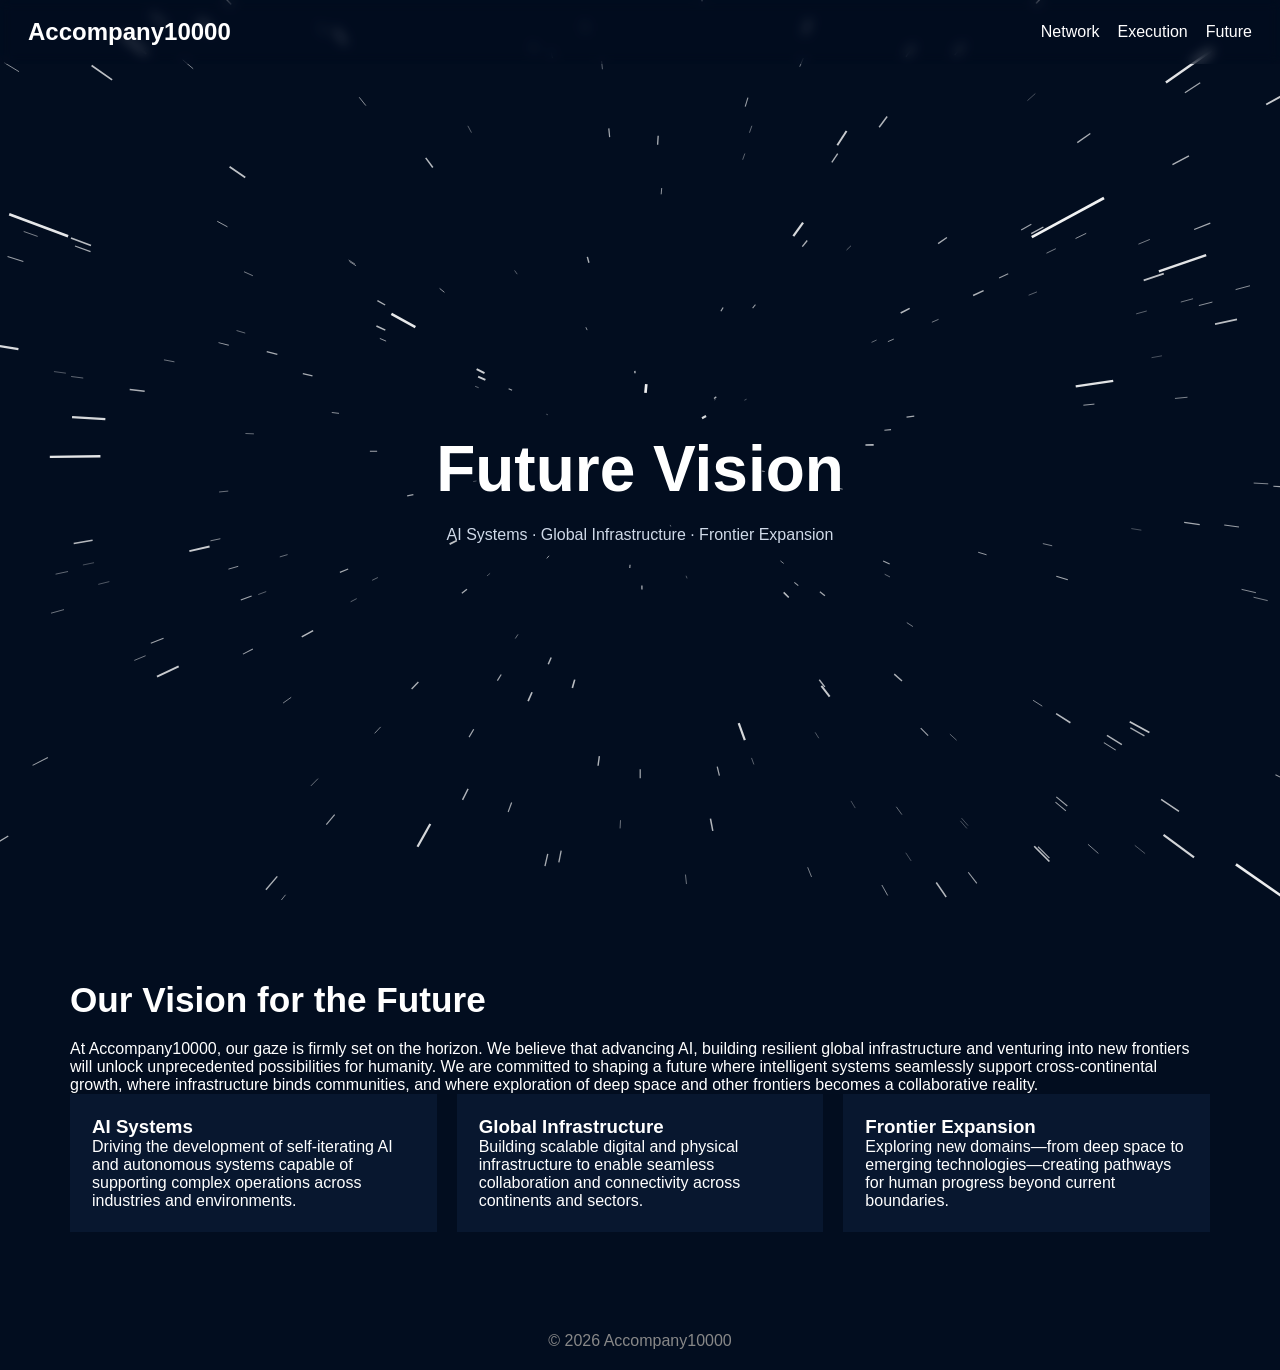
==== future.html @ 66b0d631 "Add files via upload" ====
<!DOCTYPE html>
<html lang="en">
<head>
  <!-- Meta Pixel Code -->
  <script>
  !function(f,b,e,v,n,t,s)
  {if(f.fbq)return;n=f.fbq=function(){n.callMethod?
  n.callMethod.apply(n,arguments):n.queue.push(arguments)};
  if(!f._fbq)f._fbq=n;n.push=n;n.loaded=!0;n.version='2.0';
  n.queue=[];t=b.createElement(e);t.async=!0;
  t.src=v;s=b.getElementsByTagName(e)[0];
  s.parentNode.insertBefore(t,s)}(window, document,'script',
  'https://connect.facebook.net/en_US/fbevents.js');
  fbq('init', '910612405123486');
  fbq('track', 'PageView');
  </script>

  <meta charset="UTF-8">
  <meta name="viewport" content="width=device-width, initial-scale=1.0">
  <title>Accompany10000 – Future Vision</title>
  <link rel="stylesheet" href="style.css">
</head>

<body>

<canvas id="stars-canvas"></canvas>

<nav>
  <div class="logo"><a href="index.html">Accompany10000</a></div>
  <ul>
    <li><a href="network.html">Network</a></li>
    <li><a href="execution.html">Execution</a></li>
    <li><a href="future.html">Future</a></li>
  </ul>
</nav>

<section class="hero">
  <div class="hero-content">
    <h1>Future Vision</h1>
    <p>AI Systems · Global Infrastructure · Frontier Expansion</p>
  </div>
</section>

<section id="future" class="section">
  <h2>Our Vision for the Future</h2>
  <p>
    At Accompany10000, our gaze is firmly set on the horizon. We believe that advancing AI, building resilient global infrastructure and venturing into new frontiers will unlock unprecedented possibilities for humanity. We are committed to shaping a future where intelligent systems seamlessly support cross‑continental growth, where infrastructure binds communities, and where exploration of deep space and other frontiers becomes a collaborative reality.
  </p>
  <div class="card-grid">
    <a class="card" href="#" style="text-decoration:none;color:inherit;display:block;">
      <h3>AI Systems</h3>
      <p>Driving the development of self‑iterating AI and autonomous systems capable of supporting complex operations across industries and environments.</p>
    </a>
    <a class="card" href="#" style="text-decoration:none;color:inherit;display:block;">
      <h3>Global Infrastructure</h3>
      <p>Building scalable digital and physical infrastructure to enable seamless collaboration and connectivity across continents and sectors.</p>
    </a>
    <a class="card" href="#" style="text-decoration:none;color:inherit;display:block;">
      <h3>Frontier Expansion</h3>
      <p>Exploring new domains—from deep space to emerging technologies—creating pathways for human progress beyond current boundaries.</p>
    </a>
  </div>
</section>

<footer class="footer">© 2026 Accompany10000</footer>

<script src="script.js"></script>

</body>
</html>
---- style.css ----
:root {
  --bg-color: #020d1f;
  --secondary-color: rgba(10, 26, 51, 0.85);
  --accent-color: #ffd617;
  --text-color: #ffffff;
  --muted-text: #cfd9e8;
}

* {
  box-sizing: border-box;
  margin: 0;
  padding: 0;
}

body {
  font-family: Arial, Helvetica, sans-serif;
  background: var(--bg-color);
  color: var(--text-color);
  overflow-x: hidden;
}

/* ===== 背景 ===== */

#stars-canvas {
  position: fixed;
  top: 0;
  left: 0;
  width: 100%;
  height: 100%;
  z-index: -1;
}

/* ===== NAV（核心修复点）===== */

nav {
  position: fixed;
  top: 0;
  left: 0;
  right: 0;
  display: flex;
  align-items: center;
  justify-content: space-between;
  padding: 18px 28px;
  background: rgba(2, 13, 31, 0.3);
  backdrop-filter: blur(6px);
  z-index: 20;
  overflow: hidden;
}

/* 左边 logo 固定 */
nav .logo {
  flex: 0 0 auto;
}

nav .logo a {
  font-size: 1.5rem;
  font-weight: 700;
  color: #ffffff;
  text-decoration: none;
  white-space: nowrap;
}

/* 右边菜单（重点优化） */
nav ul {
  flex: 1;
  display: flex;
  justify-content: flex-end;
  gap: 18px;
  list-style: none;
  padding-left: 20px;
  overflow-x: auto;
  scrollbar-width: none;
}

nav ul::-webkit-scrollbar {
  display: none;
}

nav ul li {
  flex: 0 0 auto;
}

nav ul a {
  color: #ffffff;
  text-decoration: none;
  white-space: nowrap;
  transition: 0.3s;
}

nav ul a:hover {
  color: var(--accent-color);
}

/* ===== HERO ===== */

.hero {
  height: 100vh;
  display: flex;
  justify-content: center;
  align-items: center;
  text-align: center;
  padding-top: 100px;
}

.hero h1 {
  font-size: 4rem;
  margin-bottom: 20px;
}

.hero p {
  color: var(--muted-text);
  margin-bottom: 25px;
}

/* ===== BUTTON ===== */

.button {
  display: inline-block;
  padding: 12px 26px;
  background: var(--accent-color);
  color: #000;
  text-decoration: none;
  font-weight: bold;
}

/* ===== SECTION ===== */

.section {
  max-width: 1200px;
  margin: auto;
  padding: 80px 30px;
}

.section h2 {
  margin-bottom: 20px;
  font-size: 2.2rem;
}

.card-grid {
  display: grid;
  grid-template-columns: repeat(auto-fit, minmax(260px, 1fr));
  gap: 20px;
}

.card {
  background: var(--secondary-color);
  padding: 22px;
}

/* ===== FOOTER ===== */

.footer {
  text-align: center;
  padding: 20px;
  color: #888;
}

/* ===== 移动端 ===== */

@media (max-width: 768px) {
  nav {
    flex-direction: column;
    align-items: flex-start;
    gap: 10px;
  }

  nav ul {
    justify-content: flex-start;
    flex-wrap: wrap;
    overflow: visible;
  }

  .hero h1 {
    font-size: 2.6rem;
  }
}
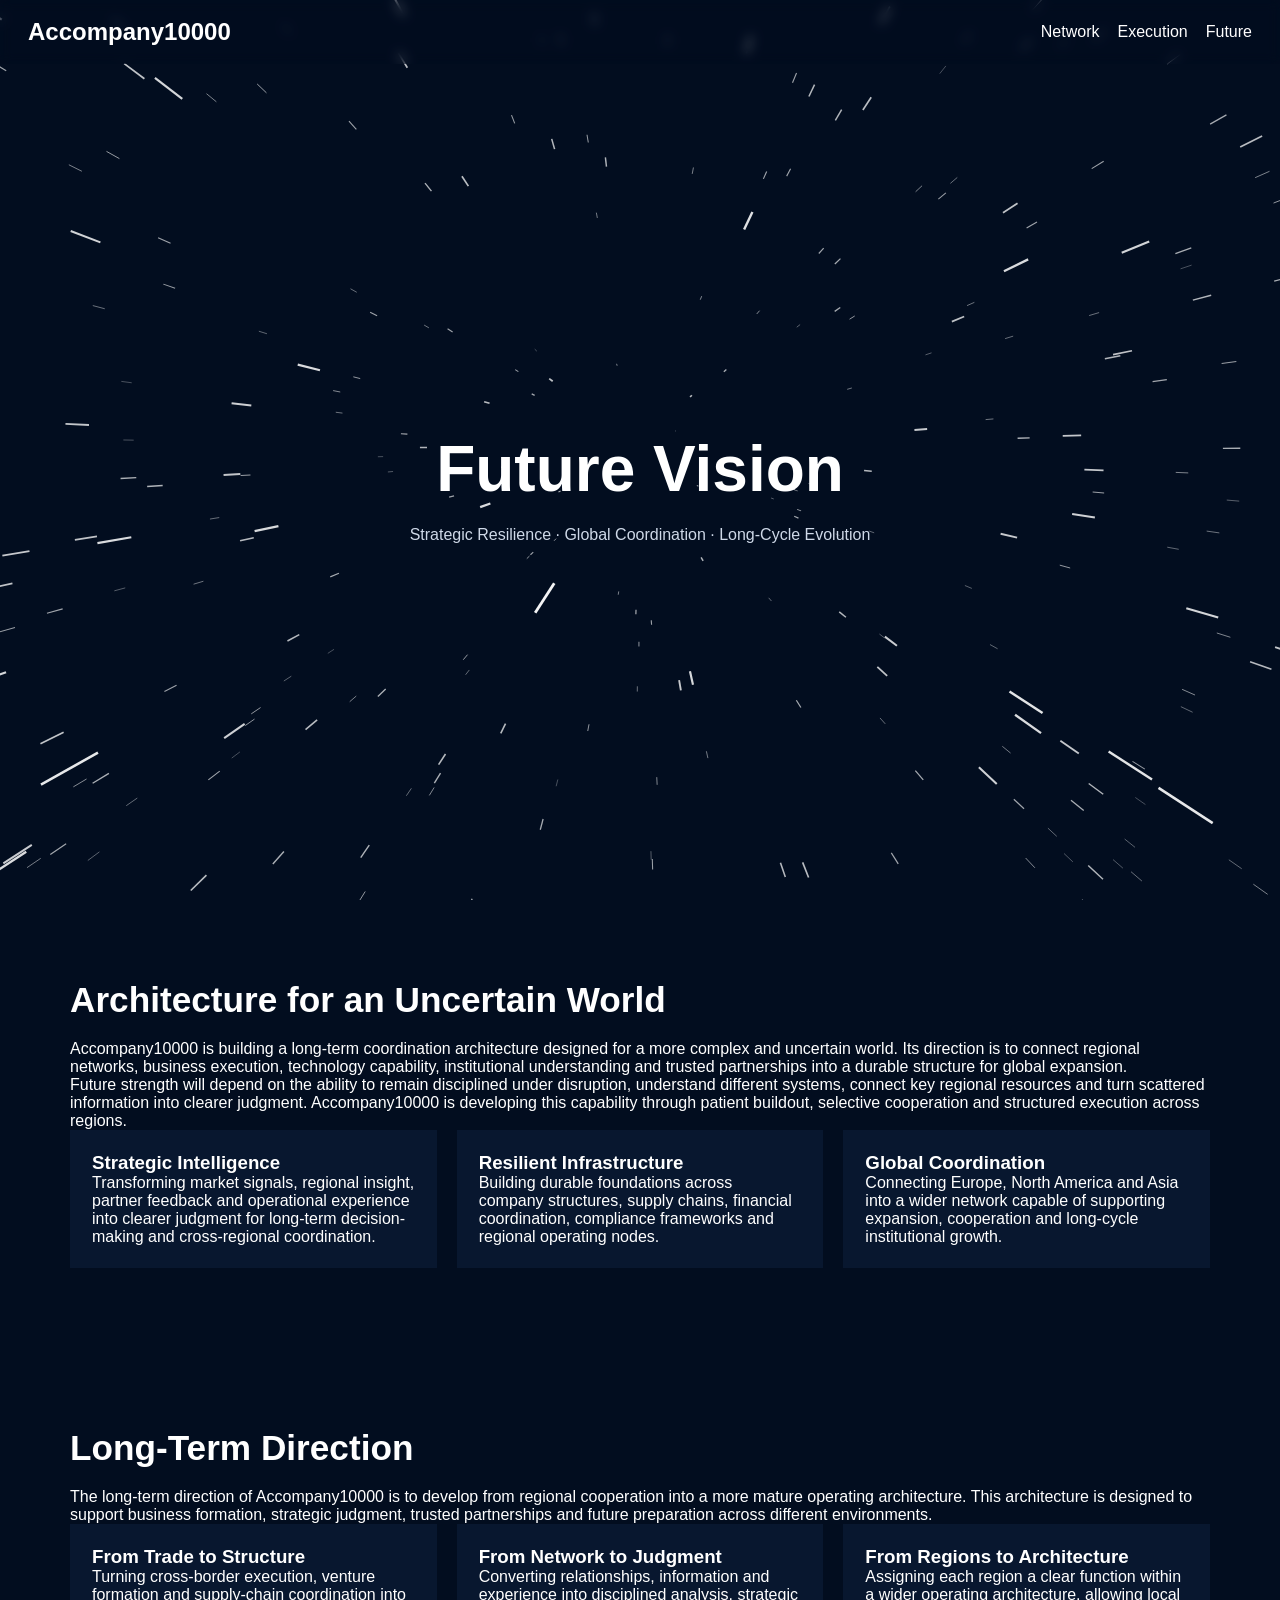
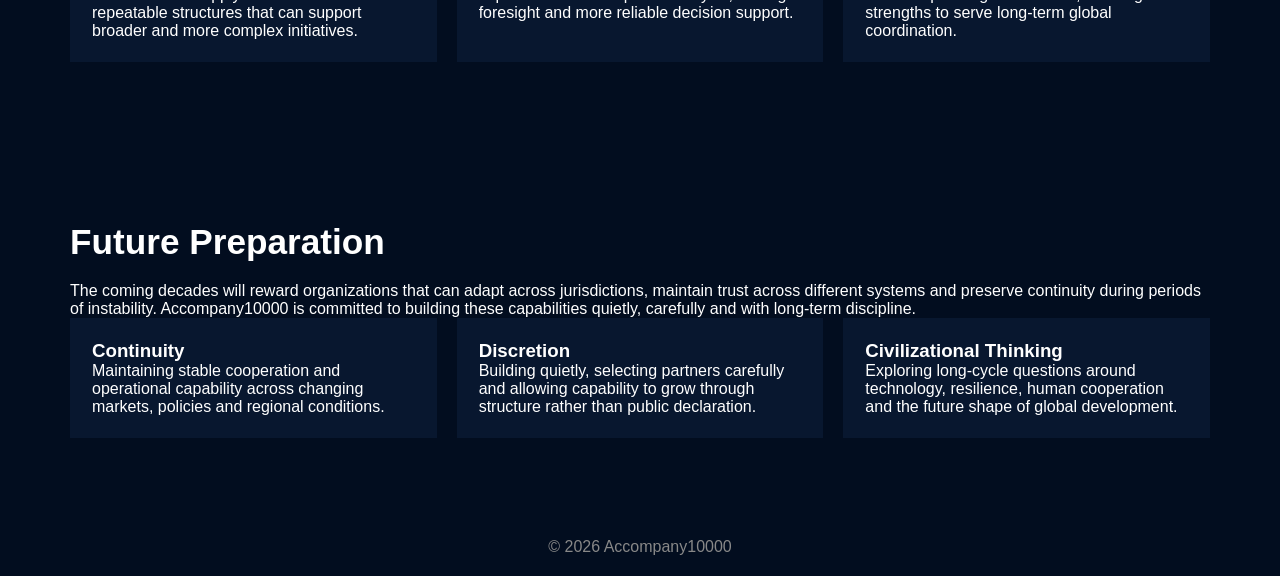
==== commit bdf0fe37: "Revise future vision content and structure" ====
--- a/future.html
+++ b/future.html
@@ -37,28 +37,100 @@
 <section class="hero">
   <div class="hero-content">
     <h1>Future Vision</h1>
-    <p>AI Systems · Global Infrastructure · Frontier Expansion</p>
+    <p>Strategic Resilience · Global Coordination · Long-Cycle Evolution</p>
   </div>
 </section>
 
 <section id="future" class="section">
-  <h2>Our Vision for the Future</h2>
+  <h2>Architecture for an Uncertain World</h2>
   <p>
-    At Accompany10000, our gaze is firmly set on the horizon. We believe that advancing AI, building resilient global infrastructure and venturing into new frontiers will unlock unprecedented possibilities for humanity. We are committed to shaping a future where intelligent systems seamlessly support cross‑continental growth, where infrastructure binds communities, and where exploration of deep space and other frontiers becomes a collaborative reality.
+    Accompany10000 is building a long-term coordination architecture designed for a more complex and uncertain world. Its direction is to connect regional networks, business execution, technology capability, institutional understanding and trusted partnerships into a durable structure for global expansion.
   </p>
+  <p>
+    Future strength will depend on the ability to remain disciplined under disruption, understand different systems, connect key regional resources and turn scattered information into clearer judgment. Accompany10000 is developing this capability through patient buildout, selective cooperation and structured execution across regions.
+  </p>
+
   <div class="card-grid">
-    <a class="card" href="#" style="text-decoration:none;color:inherit;display:block;">
-      <h3>AI Systems</h3>
-      <p>Driving the development of self‑iterating AI and autonomous systems capable of supporting complex operations across industries and environments.</p>
-    </a>
-    <a class="card" href="#" style="text-decoration:none;color:inherit;display:block;">
-      <h3>Global Infrastructure</h3>
-      <p>Building scalable digital and physical infrastructure to enable seamless collaboration and connectivity across continents and sectors.</p>
-    </a>
-    <a class="card" href="#" style="text-decoration:none;color:inherit;display:block;">
-      <h3>Frontier Expansion</h3>
-      <p>Exploring new domains—from deep space to emerging technologies—creating pathways for human progress beyond current boundaries.</p>
-    </a>
+    <div class="card">
+      <h3>Strategic Intelligence</h3>
+      <p>
+        Transforming market signals, regional insight, partner feedback and operational experience into clearer judgment for long-term decision-making and cross-regional coordination.
+      </p>
+    </div>
+
+    <div class="card">
+      <h3>Resilient Infrastructure</h3>
+      <p>
+        Building durable foundations across company structures, supply chains, financial coordination, compliance frameworks and regional operating nodes.
+      </p>
+    </div>
+
+    <div class="card">
+      <h3>Global Coordination</h3>
+      <p>
+        Connecting Europe, North America and Asia into a wider network capable of supporting expansion, cooperation and long-cycle institutional growth.
+      </p>
+    </div>
+  </div>
+</section>
+
+<section class="section">
+  <h2>Long-Term Direction</h2>
+  <p>
+    The long-term direction of Accompany10000 is to develop from regional cooperation into a more mature operating architecture. This architecture is designed to support business formation, strategic judgment, trusted partnerships and future preparation across different environments.
+  </p>
+
+  <div class="card-grid">
+    <div class="card">
+      <h3>From Trade to Structure</h3>
+      <p>
+        Turning cross-border execution, venture formation and supply-chain coordination into repeatable structures that can support broader and more complex initiatives.
+      </p>
+    </div>
+
+    <div class="card">
+      <h3>From Network to Judgment</h3>
+      <p>
+        Converting relationships, information and experience into disciplined analysis, strategic foresight and more reliable decision support.
+      </p>
+    </div>
+
+    <div class="card">
+      <h3>From Regions to Architecture</h3>
+      <p>
+        Assigning each region a clear function within a wider operating architecture, allowing local strengths to serve long-term global coordination.
+      </p>
+    </div>
+  </div>
+</section>
+
+<section class="section">
+  <h2>Future Preparation</h2>
+  <p>
+    The coming decades will reward organizations that can adapt across jurisdictions, maintain trust across different systems and preserve continuity during periods of instability. Accompany10000 is committed to building these capabilities quietly, carefully and with long-term discipline.
+  </p>
+
+  <div class="card-grid">
+    <div class="card">
+      <h3>Continuity</h3>
+      <p>
+        Maintaining stable cooperation and operational capability across changing markets, policies and regional conditions.
+      </p>
+    </div>
+
+    <div class="card">
+      <h3>Discretion</h3>
+      <p>
+        Building quietly, selecting partners carefully and allowing capability to grow through structure rather than public declaration.
+      </p>
+    </div>
+
+    <div class="card">
+      <h3>Civilizational Thinking</h3>
+      <p>
+        Exploring long-cycle questions around technology, resilience, human cooperation and the future shape of global development.
+      </p>
+    </div>
   </div>
 </section>
 
@@ -67,4 +139,4 @@
 <script src="script.js"></script>
 
 </body>
-</html>+</html>
